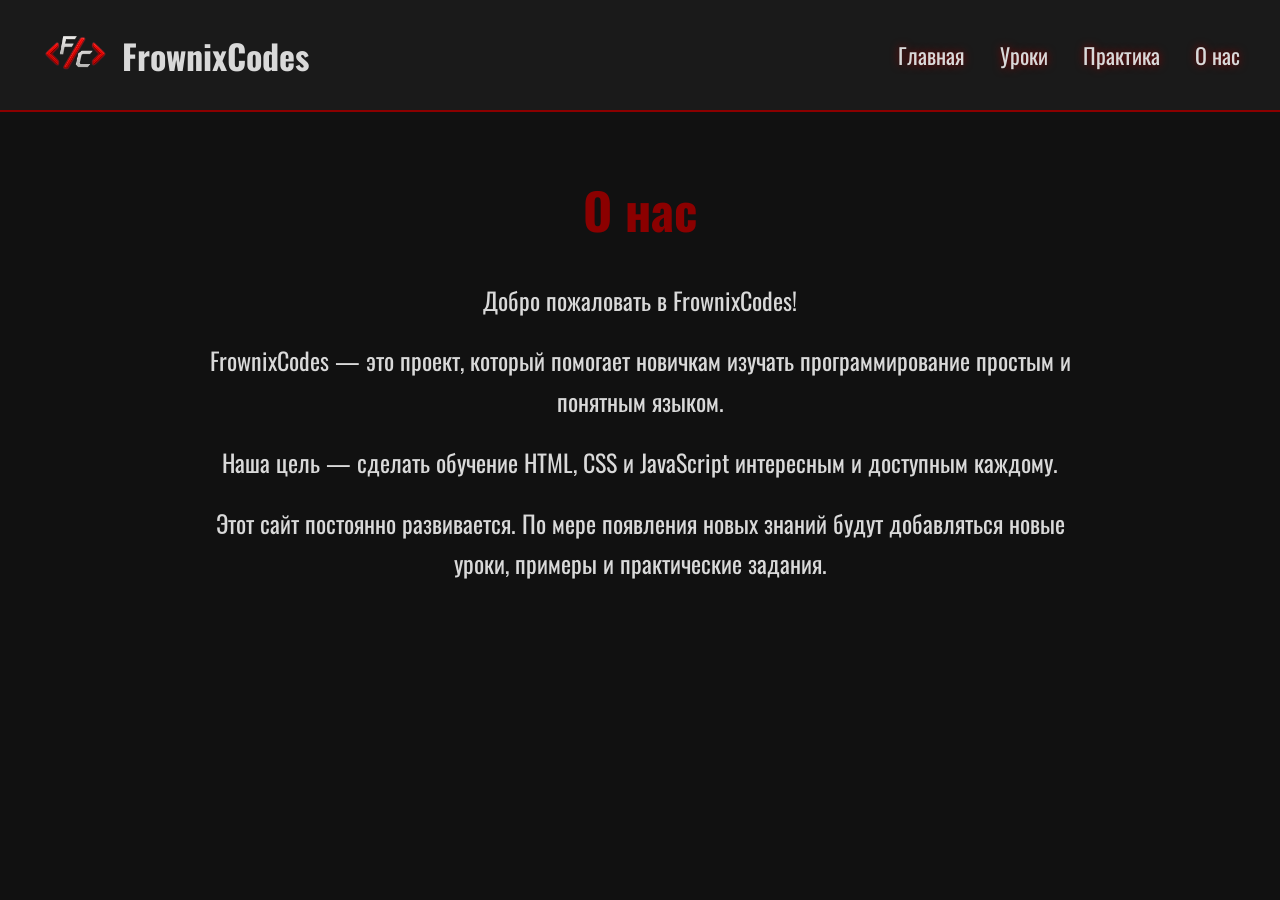
==== about.html @ 35d3d9b5 "Save" ====
<!DOCTYPE html>
<html lang="ru">
<head>
    <meta charset="UTF-8">
    <meta name="viewport" content="width=device-width, initial-scale=1.0">

    <link rel="preconnect" href="https://fonts.googleapis.com">
    <link rel="preconnect" href="https://fonts.gstatic.com" crossorigin>
    <link href="https://fonts.googleapis.com/css2?family=Oswald:wght@200..700&display=swap" rel="stylesheet">

    <link rel="stylesheet" href="style.css">

    <title>О нас — FrownixCodes</title>
</head>
<body>

<header>

    <div class="logo">
        <img src="logo.png" alt="FrownixCodes Logo">
        <span>FrownixCodes</span>
    </div>

    <nav>
        <a href="index.html">Главная</a>
        <a href="#">Уроки</a>
        <a href="#">Практика</a>
        <a href="about.html">О нас</a>
    </nav>

</header>

<main>

<h1>О нас</h1>

<p>
Добро пожаловать в FrownixCodes!
</p>

<p>
FrownixCodes — это проект, который помогает новичкам изучать программирование простым и понятным языком.
</p>

<p>
Наша цель — сделать обучение HTML, CSS и JavaScript интересным и доступным каждому.
</p>

<p>
Этот сайт постоянно развивается. По мере появления новых знаний будут добавляться новые уроки, примеры и практические задания.
</p>

</main>

</body>
</html>
---- style.css ----
body {
    scroll-behavior: smooth;
    margin: 0;
    background-color: #111111;
    color: #d9d9d9;
    font-family: "Oswald", sans-serif;
}

header {
    background-color: #1a1a1a;
    border-bottom: 2px solid #8b0000;

    display: flex;
    justify-content: space-between;
    align-items: center;

    padding: 20px 40px;
}

.logo {
    font-size: 34px;
    color: #d9d9d9;
    font-weight: bold;

    display: flex;
    align-items: center;
    gap: 12px;
}
    
nav {
    display: flex;
    color: #d9d9d9;
    gap: 35px;
}

nav a {
    color: #d9d9d9;
    text-shadow: 0 0 8px #8b0000;
    text-decoration: none;
    font-size: 22px;
    transition: 0.3s;
}

nav a:hover {
    color: #8b0000;
}

header h2 {
    color: #d9d9d9;
    margin: 0;
    font-size: 32px;
}

h1 {
    color: #8b0000;
    text-align: center;
    font-size: 50px;
    margin-top: 60px;
}

p {
    max-width: 900px;
    width: 90%;
    margin: 20px auto;
    text-align: center;
    font-size: 24px;
    line-height: 1.7;
}

.start-button {
    display: block;
    width: 240px;
    margin: 50px auto;
    padding: 15px 0;

    background-color: #8b0000;
    color: white;

    text-align: center;
    text-decoration: none;
    font-size: 24px;
    font-weight: bold;

    border-radius: 12px;
    box-shadow: 0 0 15px rgba(139, 0, 0, 0.4);
    transition: 0.3s;
}

.start-button:hover {
    background-color: #b00000;
    transform: scale(1.05);
}

.logo img {
    width: 70px;
    height: 70px;
}

.logo span {
    color: #d9d9d9;
    font-size: 34px;
    font-weight: bold;
}
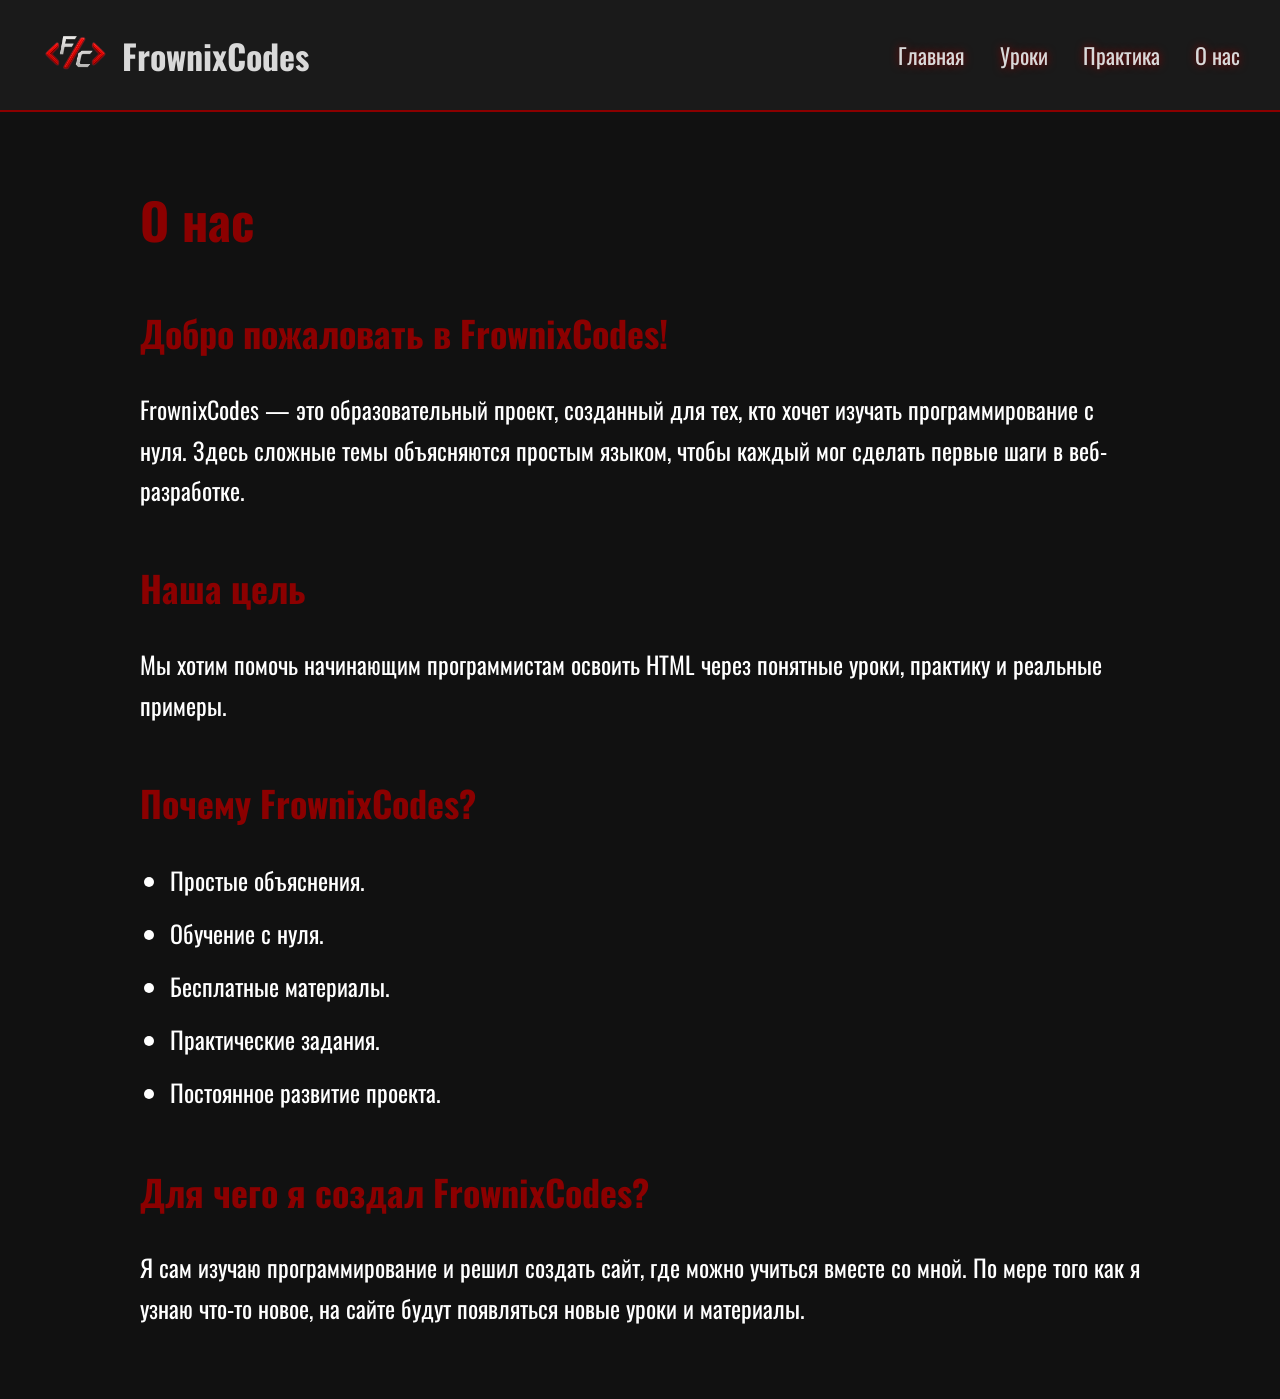
==== commit 4fa79c2e: "Save" ====
--- a/about.html
+++ b/about.html
@@ -1,17 +1,19 @@
 <!DOCTYPE html>
 <html lang="ru">
+
 <head>
     <meta charset="UTF-8">
-    <meta name="viewport" content="width=device-width, initial-scale=1.0">
+
+    <link rel="stylesheet" href="style.css">
+    <link rel="icon" href="favicon.png">
 
     <link rel="preconnect" href="https://fonts.googleapis.com">
     <link rel="preconnect" href="https://fonts.gstatic.com" crossorigin>
     <link href="https://fonts.googleapis.com/css2?family=Oswald:wght@200..700&display=swap" rel="stylesheet">
 
-    <link rel="stylesheet" href="style.css">
-
     <title>О нас — FrownixCodes</title>
 </head>
+
 <body>
 
 <header>
@@ -30,24 +32,36 @@
 
 </header>
 
-<main>
+<main class="about">
 
 <h1>О нас</h1>
 
+<h2>Добро пожаловать в FrownixCodes!</h2>
+
 <p>
-Добро пожаловать в FrownixCodes!
+FrownixCodes — это образовательный проект, созданный для тех, кто хочет изучать программирование с нуля. Здесь сложные темы объясняются простым языком, чтобы каждый мог сделать первые шаги в веб-разработке.
 </p>
 
+<h2>Наша цель</h2>
+
 <p>
-FrownixCodes — это проект, который помогает новичкам изучать программирование простым и понятным языком.
+Мы хотим помочь начинающим программистам освоить HTML через понятные уроки, практику и реальные примеры.
 </p>
 
-<p>
-Наша цель — сделать обучение HTML, CSS и JavaScript интересным и доступным каждому.
-</p>
+<h2>Почему FrownixCodes?</h2>
+
+<ul>
+    <li>Простые объяснения.</li>
+    <li>Обучение с нуля.</li>
+    <li>Бесплатные материалы.</li>
+    <li>Практические задания.</li>
+    <li>Постоянное развитие проекта.</li>
+</ul>
+
+<h2>Для чего я создал FrownixCodes?</h2>
 
 <p>
-Этот сайт постоянно развивается. По мере появления новых знаний будут добавляться новые уроки, примеры и практические задания.
+Я сам изучаю программирование и решил создать сайт, где можно учиться вместе со мной. По мере того как я узнаю что-то новое, на сайте будут появляться новые уроки и материалы.
 </p>
 
 </main>
--- a/style.css
+++ b/style.css
@@ -6,6 +6,8 @@
     font-family: "Oswald", sans-serif;
 }
 
+/* ===== Шапка ===== */
+
 header {
     background-color: #1a1a1a;
     border-bottom: 2px solid #8b0000;
@@ -18,86 +20,200 @@
 }
 
 .logo {
-    font-size: 34px;
-    color: #d9d9d9;
-    font-weight: bold;
-
     display: flex;
     align-items: center;
     gap: 12px;
 }
-    
+
+.logo-text{
+    display:flex;
+    flex-direction:column;
+}
+
+.logo-text span{
+    color:#d9d9d9;
+    font-size:34px;
+    font-weight:bold;
+    line-height:1;
+}
+
+.logo-text small{
+    color:#ffffff61;
+    font-size:12px;
+    margin-top:6px;
+    letter-spacing:1px;
+    text-transform:uppercase;
+}
+
+.logo img {
+    width: 70px;
+    height: 70px;
+}
+
+.logo span {
+    color: #d9d9d9;
+    font-size: 34px;
+    font-weight: bold;
+}
+
+/* ===== Меню ===== */
+
 nav {
     display: flex;
-    color: #d9d9d9;
     gap: 35px;
 }
 
 nav a {
     color: #d9d9d9;
+    text-decoration: none;
     text-shadow: 0 0 8px #8b0000;
-    text-decoration: none;
     font-size: 22px;
-    transition: 0.3s;
+    transition: .3s;
 }
 
 nav a:hover {
     color: #8b0000;
 }
 
-header h2 {
-    color: #d9d9d9;
-    margin: 0;
-    font-size: 32px;
-}
+/* ===== Основной блок ===== */
+
+.hero {
+    position: relative;
+
+    max-width: 1400px;
+    margin: 70px auto;
+    padding: 0 60px;
+
+    display: flex;
+    justify-content: space-between;
+    align-items: center;
+    gap: 80px;
+}
+
+.hero-text {
+    flex: 1;
+    max-width: 620px;
+}
+
+.hero-code {
+    position: relative;
+
+    flex: 1;
+    min-width: 500px;
+    height: 520px;
+
+    background: #1a1a1a;
+    border: 2px solid #8b0000;
+    border-radius: 20px;
+
+    box-shadow: 0 0 35px rgba(139,0,0,.35);
+
+    overflow: visible;
+}
+
+/* ===== Заголовки ===== */
 
 h1 {
     color: #8b0000;
-    text-align: center;
     font-size: 50px;
-    margin-top: 60px;
-}
+    margin: 0 0 30px 0;
+    text-align: left;
+}
+
+h2 {
+    color: #8b0000;
+    font-size: 36px;
+    margin-top: 50px;
+}
+
+/* ===== Текст ===== */
 
 p {
-    max-width: 900px;
-    width: 90%;
-    margin: 20px auto;
-    text-align: center;
+    color: #ffffff;
     font-size: 24px;
     line-height: 1.7;
-}
+    margin: 20px 0;
+    text-align: left;
+}
+
+/* ===== Список ===== */
+
+ul {
+    color: #ffffff;
+    font-size: 24px;
+    line-height: 1.8;
+    margin: 20px 0;
+    padding-left: 30px;
+}
+
+li {
+    margin-bottom: 10px;
+}
+
+/* ===== Кнопка ===== */
 
 .start-button {
-    display: block;
-    width: 240px;
-    margin: 50px auto;
-    padding: 15px 0;
-
-    background-color: #8b0000;
+    display: inline-block;
+    margin-top: 40px;
+    padding: 15px 30px;
+
+    background: #8b0000;
     color: white;
 
-    text-align: center;
     text-decoration: none;
     font-size: 24px;
     font-weight: bold;
 
     border-radius: 12px;
-    box-shadow: 0 0 15px rgba(139, 0, 0, 0.4);
-    transition: 0.3s;
+    box-shadow: 0 0 15px rgba(139,0,0,.4);
+
+    transition: .3s;
 }
 
 .start-button:hover {
-    background-color: #b00000;
+    background: #b00000;
     transform: scale(1.05);
 }
 
-.logo img {
-    width: 70px;
-    height: 70px;
-}
-
-.logo span {
-    color: #d9d9d9;
-    font-size: 34px;
-    font-weight: bold;
-}
+/* ===== Страница "О нас" ===== */
+
+.about {
+    max-width: 1000px;
+    margin: 70px auto;
+    padding: 0 20px;
+}
+
+/* ===== Окно с кодом ===== */
+
+.code-header {
+    display: flex;
+    gap: 10px;
+    padding: 18px;
+    border-bottom: 2px solid #2b2b2b;
+}
+
+.code-header span {
+    width: 14px;
+    height: 14px;
+    border-radius: 50%;
+}
+
+.red {
+    background: #ff5f56;
+}
+
+.yellow {
+    background: #ffbd2e;
+}
+
+.green {
+    background: #27c93f;
+}
+
+.code {
+    color: #d9d9d9;
+    font-size: 20px;
+    line-height: 1.8;
+    padding: 25px;
+    margin: 0;
+}
